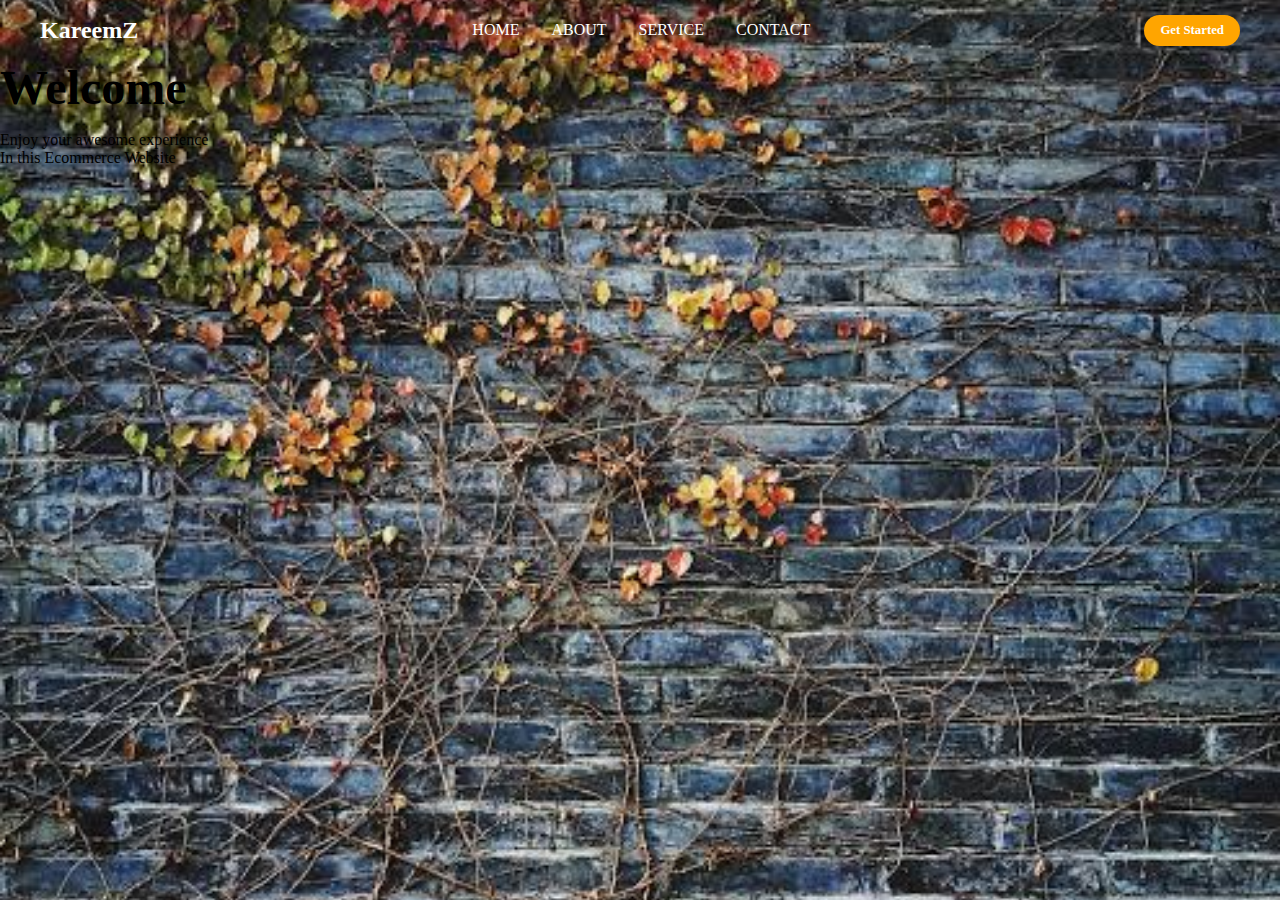
==== index.html @ e2806f8b "Update index.html" ====
<!DOCTYPE html>
<html lang="en">
  <head>
    <meta charset="UTF-8"/>
    <meta http-equiv="X-UA-COMPATIBLE" contents="IE=edge"/>
    <meta name="viewport" content="width=device-width, initial-scale=1.0"/>
    <link 
      rel="stylesheet"
      href="https://cdnjs.cloudflare.com/ajax/libs/font-awesome/6.2.1/css/all.min.css" 
      integrity="sha512-MV7K8+y+gLIBoVD59lQIYicR65iaqukzvf/nwasF0nqhPay5w/9lJmVM2hMDcnK1OnMGCdVK+iQrJ7lzPJQd1w==" 
      crossorigin="anonymous" 
      referrerpolicy="no-referrer"
      />
    <link rel="stylesheet" href="shop.css">
  </head>
  <body>
    <header>
      <div class="navbar">
        <div class="logo"><a href="#">KareemZ</a></div>
        <ul class="links">
          <li><a href="index.html">HOME</a></li>
          <li><a href="about.html">ABOUT</a></li>
          <li><a href="service.html">SERVICE</a></li>
          <li><a href="contact.html">CONTACT</a></li>
        </ul>
        <a href="shop.html" class="action_btn">Get Started</a
        <div class="toggle_btn"></div>
       <i class="fa-solid fa-bars"></i>
      </div>
    </div>
    
     <div class="dropdown_menu">
       <li><a href="hero">HOME</a></li>
          <li><a href="about">ABOUT</a></li>
          <li><a href="services">SERVICE</a></li>
          <li><a href="contact">CONTACT</a></li>
          <li><a href="#" class="action_btn">Get Started</a></li>
     </div>
    </header>
    
    <main>
      <selection id="hero">
        <h1>Welcome</h1>
        <p>
          Enjoy your awesome experience<br />
          In this Ecommerce Website
        </p>
      <script>
        navnar = document.querySelector(".navbar");
        navbar.onlclick = function() {  
          navbar=document.querySelector(".navbar")
          navbar.classList.toggle(".active");
          toggleBtnIcon.classList =isOpen
          ? 'fa-solid fa-xmark'
          : 'fa-solid fa-bars'
        }
      </script>
    </main>
  </body>
</html>
---- shop.css ----
* {
   margin: 0;
   padding: 0;
   box-sizing: border-box;
   font-family:'Open Sans' sans-serif;
}
 
body {
  height: 100vh;
  background-color: #000;
  background-image: url(img.jpg);
  background-size: cover;
  background-position: center;
}

li {
  list-style: none;
}

a {
  text-decoration: none;
  color: #fff;
  font-size: 1rem; 
}

a:hover {
  color:orange;
}
/* HEADER */
header {
  position: relative;
  padding: 0 2rem;
}

.navbar {
  width: 100%;
  height: 60px;
  max-width: 1200px;
  margin: 0 auto;
  display: flex;
  align-items: center;
  justify-content: space-between;
}

.navbar .logo a {
  font-size: 1.5rem;
  font-weight: bold;
}
.navbar .links {
  display: flex;
  gap: 2rem;
}

.navbar .toggle_btn {
  color: #fff;
  font-size: 1.5 rem;
  cursor: pointer;
  display:none;
}

.action_btn {
  background-color: orange;
  color: #fff;
  padding: 0.5rem 1rem;
  border: none;
  outline: none;
  border-radius: 20px;
  font-size: 0.8rem;
  font-weight: bold;
  cursor: pointer;
  transition: scale 0.2 ease;
}

* {
   margin: 0;
   padding: 0;
   box-sizing: border-box;
   font-family:'Open Sans' sans-serif;
}
 
body {
  height: 100vh;
  background-color: #000;
  background-image: url(img.jpg);
  background-size: cover;
  background-position: center;
}

li {
  list-style: none;
}

a {
  text-decoration: none;
  color: #fff;
  font-size: 1rem; 
}

a:hover {
  color:orange;
}
/* HEADER */
header {
  position: relative;
  padding: 0 2rem;
}

.navbar {
  width: 100%;
  height: 60px;
  max-width: 1200px;
  margin: 0 auto;
  display: flex;
  align-items: center;
  justify-content: space-between;
}

.navbar .logo a {
  font-size: 1.5rem;
  font-weight: bold;
}
.navbar .links {
  display: flex;
  gap: 2rem;
}

.navbar .toggle_btn {
  color: #fff;
  font-size: 1.5 rem;
  cursor: pointer;
  display:none;
}

.action_btn {
  background-color: orange;
  color: #fff;
  padding: 0.5rem 1rem;
  border: none;
  outline: none;
  border-radius: 20px;
  font-size: 0.8rem;
  font-weight: bold;
  cursor: pointer;
  transition: scale 0.2 ease;
}

.action_btn:hover {
  scale: 1.05;
  color: #fff;
}

.action_btn:active {
  scale: 0.95;
}

/* DROPDOWN MENU */
.dropdown_menu{
  display: none;
  position: absolute;
  right: 2rem;
  top: 60px;
  height: 0;
  width: 300px;
  background: rgba(255, 255, 255, 0.1);
  backdrop-filter: blur(15px);
  border-radius: 10px;
  overflow: hidden;
  transition: height 0.2s cubic-bezier(0.175, 0.885, 0.32, 1.275)
}

  .dropdown_menu.open{
    height: 240px;
  }

  .dropdown_menu {
    padding: 0.7rem;
    display: flex;
    align-items: center;
    justify-content: center;
  }
  
  .dropdown_menu .action_btn {
    width: 100%;
    display: flex;
    justify-content: center;
  }
  
  /* HERO */
  section#hero{
    height: calc(100vh - 60px);
    display: flex;
    flex-direction: column;
    align-items: center;
    justify-content: center;
    text-align: center;
    color: #fff;
  }
  
  #hero h1{
    font-size: 3rem;
    margin-bottom: 1rem;
  }
  
/* RESPONSIVE DESIGN */
@media (max-width: 992px) {
  .navbar .links,
  .navbar .action_btn{
    display: none;
  }
  
  .navbar .toggle_btn {
    display: block;
  }
  
  .dropdown_menu {
    display: block;
  }
}

@media (max-width: 576px) {
  .dropdown_menu{
    left: 2rem;
    width: unset;
  }
}￼Enter.action_btn:hover {
  scale: 1.05;
  color: #fff;
}

.action_btn:active {
  scale: 0.95;
}

/* DROPDOWN MENU */
.dropdown_menu{
  display: none;
  position: absolute;
  right: 2rem;
  top: 60px;
  height: 0;
  width: 300px;
  background: rgba(255, 255, 255, 0.1);
  backdrop-filter: blur(15px);
  border-radius: 10px;
  overflow: hidden;
  transition: height 0.2s cubic-bezier(0.175, 0.885, 0.32, 1.275)
}

  .dropdown_menu.open{
    height: 240px;
 .dropdown_menu {
    padding: 0.7rem;
    display: flex;
    align-items: center;
    justify-content: center;
  }
  
  .dropdown_menu .action_btn {
    width: 100%;
    display: flex;
    justify-content: center;
  }
  
  /* HERO */
  section#hero{
    height: calc(100vh - 60px);
    display: flex;
    flex-direction: column;
    align-items: center;
    justify-content: center;
    text-align: center;
    color: #fff;
  }
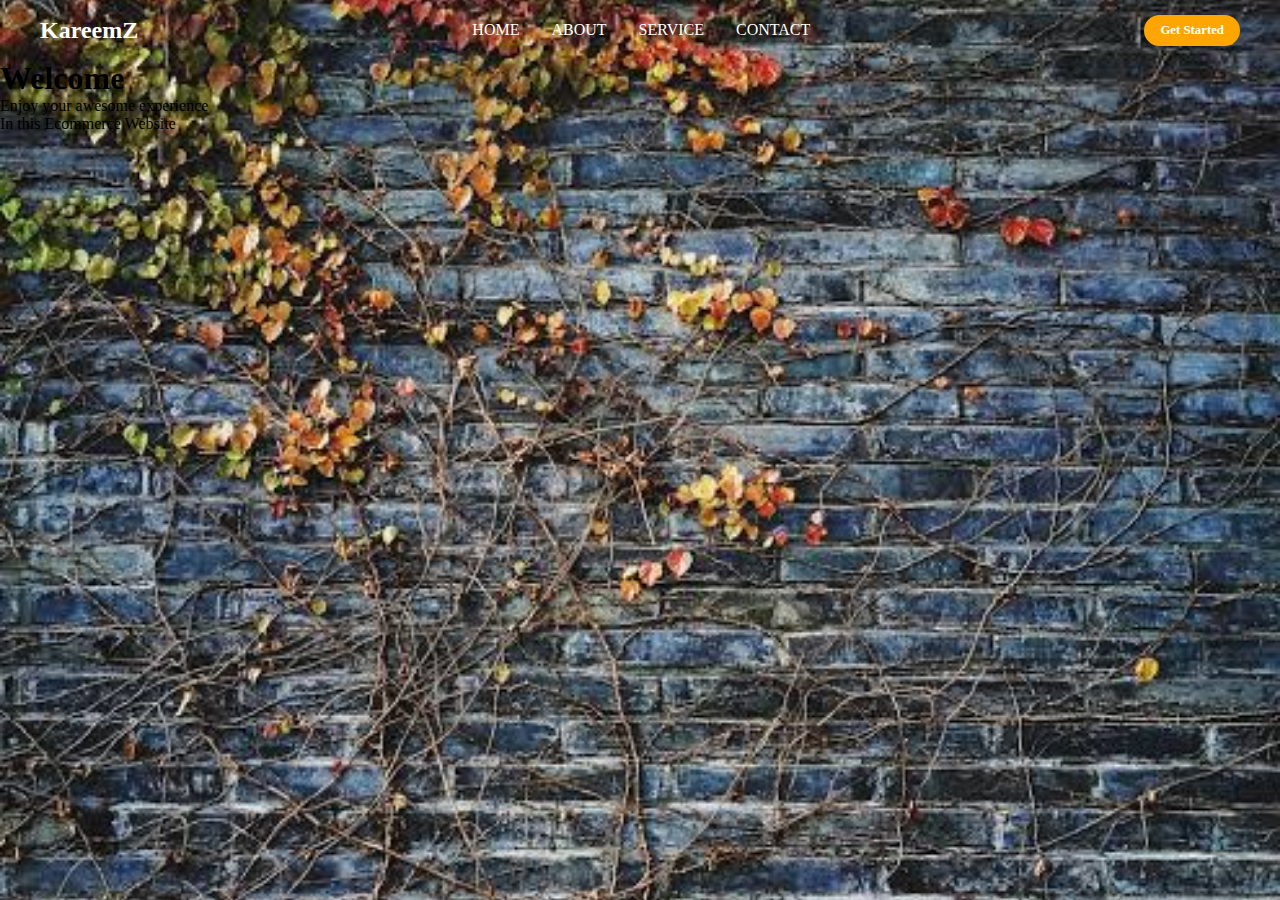
==== commit 5acae29f: "Update index.html" ====
--- a/index.html
+++ b/index.html
@@ -28,14 +28,6 @@
        <i class="fa-solid fa-bars"></i>
       </div>
     </div>
-    
-     <div class="dropdown_menu">
-       <li><a href="hero">HOME</a></li>
-          <li><a href="about">ABOUT</a></li>
-          <li><a href="services">SERVICE</a></li>
-          <li><a href="contact">CONTACT</a></li>
-          <li><a href="#" class="action_btn">Get Started</a></li>
-     </div>
     </header>
     
     <main>
--- a/shop.css
+++ b/shop.css
@@ -54,23 +54,6 @@
 .navbar .toggle_btn {
   color: #fff;
   font-size: 1.5 rem;
-  cursor: pointer;
-  display:none;
-}
-
-.action_btn {
-  background-color: orange;
-  color: #fff;
-  padding: 0.5rem 1rem;
-  border: none;
-  outline: none;
-  border-radius: 20px;
-  font-size: 0.8rem;
-  font-weight: bold;
-  cursor: pointer;
-  transition: scale 0.2 ease;
-}
-
 * {
    margin: 0;
    padding: 0;
@@ -154,8 +137,8 @@
 }
 
 /* DROPDOWN MENU */
-.dropdown_menu{
-  display: none;
+.dropdown_menu {
+  display:none;
   position: absolute;
   right: 2rem;
   top: 60px;
@@ -168,61 +151,61 @@
   transition: height 0.2s cubic-bezier(0.175, 0.885, 0.32, 1.275)
 }
 
-  .dropdown_menu.open{
-    height: 240px;
-  }
-
-  .dropdown_menu {
-    padding: 0.7rem;
-    display: flex;
-    align-items: center;
-    justify-content: center;
-  }
-  
-  .dropdown_menu .action_btn {
-    width: 100%;
-    display: flex;
-    justify-content: center;
-  }
-  
-  /* HERO */
-  section#hero{
-    height: calc(100vh - 60px);
-    display: flex;
-    flex-direction: column;
-    align-items: center;
-    justify-content: center;
-    text-align: center;
-    color: #fff;
-  }
-  
-  #hero h1{
-    font-size: 3rem;
-    margin-bottom: 1rem;
-  }
-  
-/* RESPONSIVE DESIGN */
-@media (max-width: 992px) {
-  .navbar .links,
-  .navbar .action_btn{
-    display: none;
-  }
-  
-  .navbar .toggle_btn {
-    display: block;
-  }
-  
-  .dropdown_menu {
-    display: block;
-  }
-}
-
-@media (max-width: 576px) {
-  .dropdown_menu{
-    left: 2rem;
-    width: unset;
-  }
-}￼Enter.action_btn:hover {
+.navbar.active{
+  height: 450px
+}
+
+.dropdown_menu.open{
+  height: 240px;
+}
+
+.dropdown_menu li {
+  padding: 0.7rem;
+  display: flex;
+  align-items: center;
+  justify-content: center;
+}
+
+.dropdown_menu .action_btn{
+  width: 100%;
+  display: flex;
+  justify-content: center;
+}
+
+/* HERO */
+selection#hero{
+  height: calc(100vh - 60px);
+  display: flex;
+  flex-direction: column;
+  align-items: center;
+  justify-content: center;
+  text-align: center;
+  color: #fff;
+}
+
+#hero h1 {
+  font-size: 3rem;
+  margin-bottom: 1rem;
+}
+
+￼Enter  cursor: pointer;
+  display:none;
+}
+
+.action_btn {
+  background-color: orange;
+  color: #fff;
+  padding: 0.5rem 1rem;
+  border: none;
+  outline: none;
+  border-radius: 20px;
+  font-size: 0.8rem;
+  font-weight: bold;
+  cursor: pointer;
+  transition: scale 0.2 ease;
+}
+
+.action_btn:hover {
   scale: 1.05;
   color: #fff;
 }
@@ -231,9 +214,9 @@
   scale: 0.95;
 }
 
-/* DROPDOWN MENU */
-.dropdown_menu{
-  display: none;
+PDOWN MENU */
+.dropdown_menu {
+  display:none;
   position: absolute;
   right: 2rem;
   top: 60px;
@@ -246,29 +229,15 @@
   transition: height 0.2s cubic-bezier(0.175, 0.885, 0.32, 1.275)
 }
 
-  .dropdown_menu.open{
-    height: 240px;
- .dropdown_menu {
-    padding: 0.7rem;
-    display: flex;
-    align-items: center;
-    justify-content: center;
-  }
-  
-  .dropdown_menu .action_btn {
-    width: 100%;
-    display: flex;
-    justify-content: center;
-  }
-  
-  /* HERO */
-  section#hero{
-    height: calc(100vh - 60px);
-    display: flex;
-    flex-direction: column;
-    align-items: center;
-    justify-content: center;
-    text-align: center;
-    color: #fff;
-  }
-  
+.navbar.active{
+  height: 450px
+}
+
+.dropdown_menu.open{
+  height: 240px;
+}
+
+.dropdown_menu li {
+  padding: 0.7rem;
+  display: flex;
+}
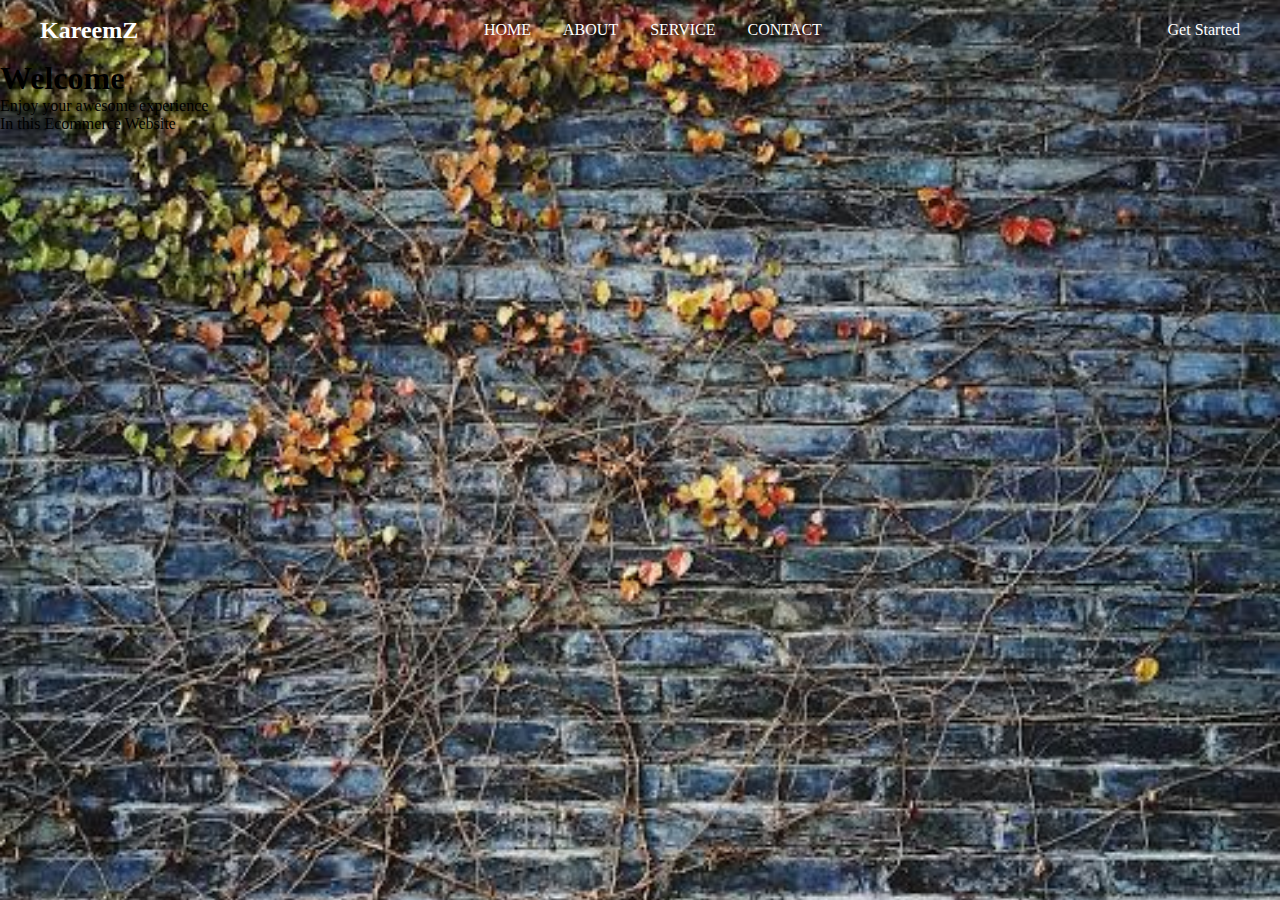
==== commit 66f7824c: "Update index.html" ====
--- a/index.html
+++ b/index.html
@@ -28,6 +28,8 @@
        <i class="fa-solid fa-bars"></i>
       </div>
     </div>
+    
+
     </header>
     
     <main>
@@ -38,7 +40,7 @@
           In this Ecommerce Website
         </p>
       <script>
-        navnar = document.querySelector(".navbar");
+        navbar = document.querySelector(".navbar");
         navbar.onlclick = function() {  
           navbar=document.querySelector(".navbar")
           navbar.classList.toggle(".active");
@@ -49,4 +51,4 @@
       </script>
     </main>
   </body>
-</html>
+          </html>
--- a/shop.css
+++ b/shop.css
@@ -188,56 +188,3 @@
   margin-bottom: 1rem;
 }
 
-￼Enter  cursor: pointer;
-  display:none;
-}
-
-.action_btn {
-  background-color: orange;
-  color: #fff;
-  padding: 0.5rem 1rem;
-  border: none;
-  outline: none;
-  border-radius: 20px;
-  font-size: 0.8rem;
-  font-weight: bold;
-  cursor: pointer;
-  transition: scale 0.2 ease;
-}
-
-.action_btn:hover {
-  scale: 1.05;
-  color: #fff;
-}
-
-.action_btn:active {
-  scale: 0.95;
-}
-
-PDOWN MENU */
-.dropdown_menu {
-  display:none;
-  position: absolute;
-  right: 2rem;
-  top: 60px;
-  height: 0;
-  width: 300px;
-  background: rgba(255, 255, 255, 0.1);
-  backdrop-filter: blur(15px);
-  border-radius: 10px;
-  overflow: hidden;
-  transition: height 0.2s cubic-bezier(0.175, 0.885, 0.32, 1.275)
-}
-
-.navbar.active{
-  height: 450px
-}
-
-.dropdown_menu.open{
-  height: 240px;
-}
-
-.dropdown_menu li {
-  padding: 0.7rem;
-  display: flex;
-}
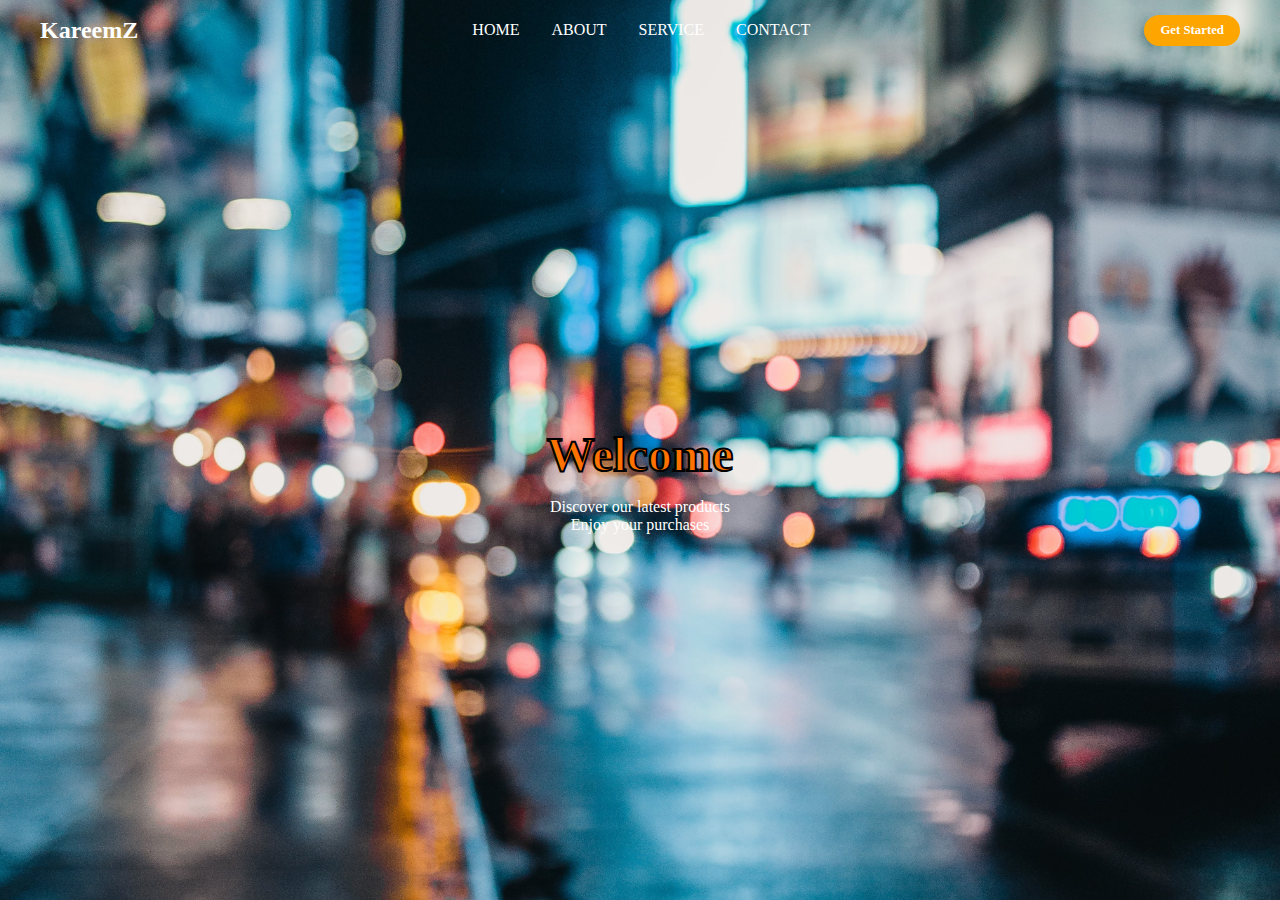
==== commit cebcb2ce: "Update index.html" ====
--- a/index.html
+++ b/index.html
@@ -36,8 +36,8 @@
       <selection id="hero">
         <h1>Welcome</h1>
         <p>
-          Enjoy your awesome experience<br />
-          In this Ecommerce Website
+          Discover our latest products<br />
+          Enjoy your purchases
         </p>
       <script>
         navbar = document.querySelector(".navbar");
--- a/shop.css
+++ b/shop.css
@@ -1,59 +1,3 @@
-* {
-   margin: 0;
-   padding: 0;
-   box-sizing: border-box;
-   font-family:'Open Sans' sans-serif;
-}
- 
-body {
-  height: 100vh;
-  background-color: #000;
-  background-image: url(img.jpg);
-  background-size: cover;
-  background-position: center;
-}
-
-li {
-  list-style: none;
-}
-
-a {
-  text-decoration: none;
-  color: #fff;
-  font-size: 1rem; 
-}
-
-a:hover {
-  color:orange;
-}
-/* HEADER */
-header {
-  position: relative;
-  padding: 0 2rem;
-}
-
-.navbar {
-  width: 100%;
-  height: 60px;
-  max-width: 1200px;
-  margin: 0 auto;
-  display: flex;
-  align-items: center;
-  justify-content: space-between;
-}
-
-.navbar .logo a {
-  font-size: 1.5rem;
-  font-weight: bold;
-}
-.navbar .links {
-  display: flex;
-  gap: 2rem;
-}
-
-.navbar .toggle_btn {
-  color: #fff;
-  font-size: 1.5 rem;
 * {
    margin: 0;
    padding: 0;
@@ -186,5 +130,12 @@
 #hero h1 {
   font-size: 3rem;
   margin-bottom: 1rem;
+  color: #ff7200;
+  -webkit-text-stroke: 2px #000;
+}
+#hero p {
+   font:arial;
+   color:#fff;
 }
 
+
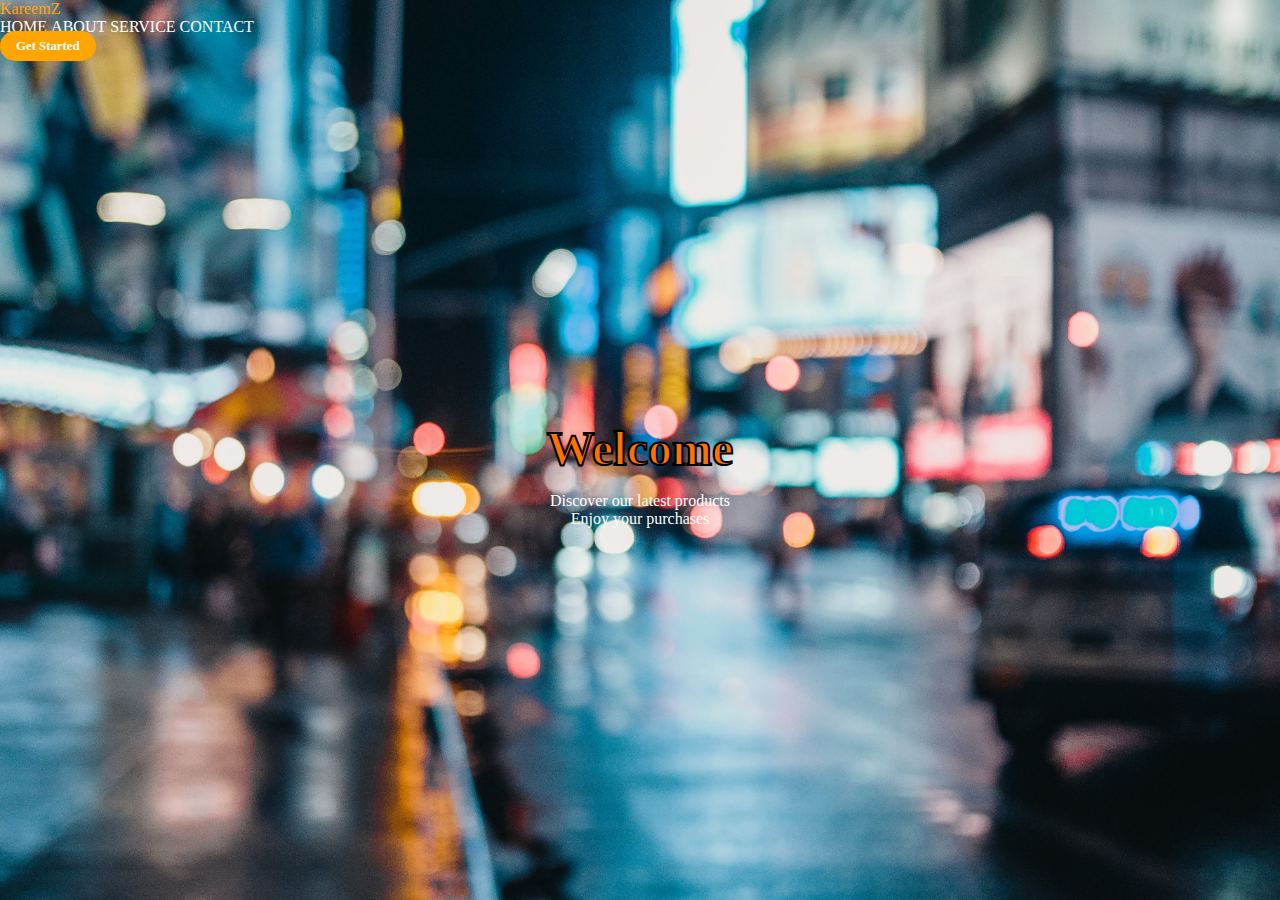
==== commit 2d7f7d42: "Update index.html" ====
--- a/index.html
+++ b/index.html
@@ -14,19 +14,18 @@
     <link rel="stylesheet" href="shop.css">
   </head>
   <body>
-    <header>
-      <div class="navbar">
-        <div class="logo"><a href="#">KareemZ</a></div>
-        <ul class="links">
-          <li><a href="index.html">HOME</a></li>
-          <li><a href="about.html">ABOUT</a></li>
-          <li><a href="service.html">SERVICE</a></li>
-          <li><a href="contact.html">CONTACT</a></li>
-        </ul>
+  
+     
+        <div class="header"><a href="#">KareemZ</a></div>
+        <div class="nav">
+          <a href="index.html">HOME</a>
+          <a href="about.html">ABOUT</a>
+          <a href="service.html">SERVICE</a>
+          <a href="contact.html">CONTACT</a>
+        </div>
         <a href="shop.html" class="action_btn">Get Started</a
         <div class="toggle_btn"></div>
        <i class="fa-solid fa-bars"></i>
-      </div>
     </div>
     
 
--- a/shop.css
+++ b/shop.css
@@ -7,10 +7,12 @@
  
 body {
   height: 100vh;
-  background-color: #000;
-  background-image: url(img.jpg);
+  background: url(img.jpg);
   background-size: cover;
   background-position: center;
+   width:auto;
+   background-attachment:fixed;
+   background-repeat:no-repeat;
 }
 
 li {
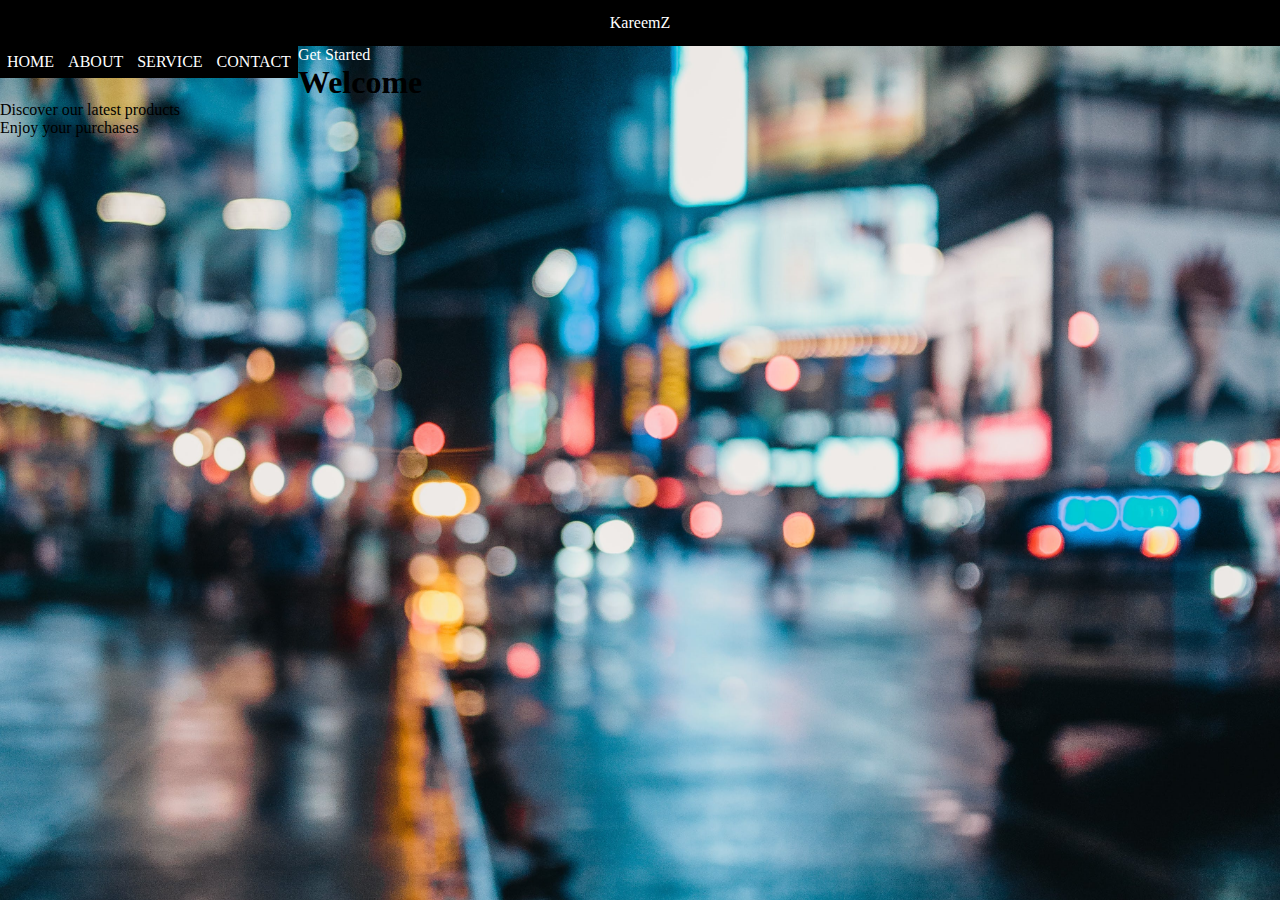
==== commit fba7e3ba: "Update index.html" ====
--- a/index.html
+++ b/index.html
@@ -23,9 +23,8 @@
           <a href="service.html">SERVICE</a>
           <a href="contact.html">CONTACT</a>
         </div>
-        <a href="shop.html" class="action_btn">Get Started</a
-        <div class="toggle_btn"></div>
-       <i class="fa-solid fa-bars"></i>
+    <div class="shop">
+        <a href="shop.html" class="action_btn">Get Started</a>
     </div>
     
 
--- a/shop.css
+++ b/shop.css
@@ -15,9 +15,7 @@
    background-repeat:no-repeat;
 }
 
-li {
-  list-style: none;
-}
+
 
 a {
   text-decoration: none;
@@ -26,118 +24,32 @@
 }
 
 a:hover {
-  color:orange;
-}
-/* HEADER */
-header {
-  position: relative;
-  padding: 0 2rem;
+ background-color:orange;
 }
 
-.navbar {
-  width: 100%;
-  height: 60px;
-  max-width: 1200px;
-  margin: 0 auto;
+.header {
+background-color:black;
+   padding:14px;
+  text-align:center;
+
+
+}
+
+.nav a{
+  float:left;
   display: flex;
   align-items: center;
-  justify-content: space-between;
+  justify-content: ;
+flex-wrap:wrap;
+   flex-basis:auto;
+
 }
+.nav a{
+ background-color: black;
+padding:7px;
 
-.navbar .logo a {
-  font-size: 1.5rem;
-  font-weight: bold;
-}
-.navbar .links {
-  display: flex;
-  gap: 2rem;
-}
-
-.navbar .toggle_btn {
-  color: #fff;
-  font-size: 1.5 rem;
-  cursor: pointer;
-  display:none;
-}
-
-.action_btn {
-  background-color: orange;
-  color: #fff;
-  padding: 0.5rem 1rem;
-  border: none;
-  outline: none;
-  border-radius: 20px;
-  font-size: 0.8rem;
-  font-weight: bold;
-  cursor: pointer;
-  transition: scale 0.2 ease;
-}
-
-.action_btn:hover {
-  scale: 1.05;
-  color: #fff;
-}
-
-.action_btn:active {
-  scale: 0.95;
-}
-
-/* DROPDOWN MENU */
-.dropdown_menu {
-  display:none;
-  position: absolute;
-  right: 2rem;
-  top: 60px;
-  height: 0;
-  width: 300px;
-  background: rgba(255, 255, 255, 0.1);
-  backdrop-filter: blur(15px);
-  border-radius: 10px;
-  overflow: hidden;
-  transition: height 0.2s cubic-bezier(0.175, 0.885, 0.32, 1.275)
-}
-
-.navbar.active{
-  height: 450px
-}
-
-.dropdown_menu.open{
-  height: 240px;
-}
-
-.dropdown_menu li {
-  padding: 0.7rem;
-  display: flex;
-  align-items: center;
-  justify-content: center;
-}
-
-.dropdown_menu .action_btn{
-  width: 100%;
-  display: flex;
-  justify-content: center;
-}
-
-/* HERO */
-selection#hero{
-  height: calc(100vh - 60px);
-  display: flex;
-  flex-direction: column;
-  align-items: center;
-  justify-content: center;
-  text-align: center;
-  color: #fff;
-}
-
-#hero h1 {
-  font-size: 3rem;
-  margin-bottom: 1rem;
-  color: #ff7200;
-  -webkit-text-stroke: 2px #000;
-}
-#hero p {
-   font:arial;
-   color:#fff;
+   
 }
 
 
+
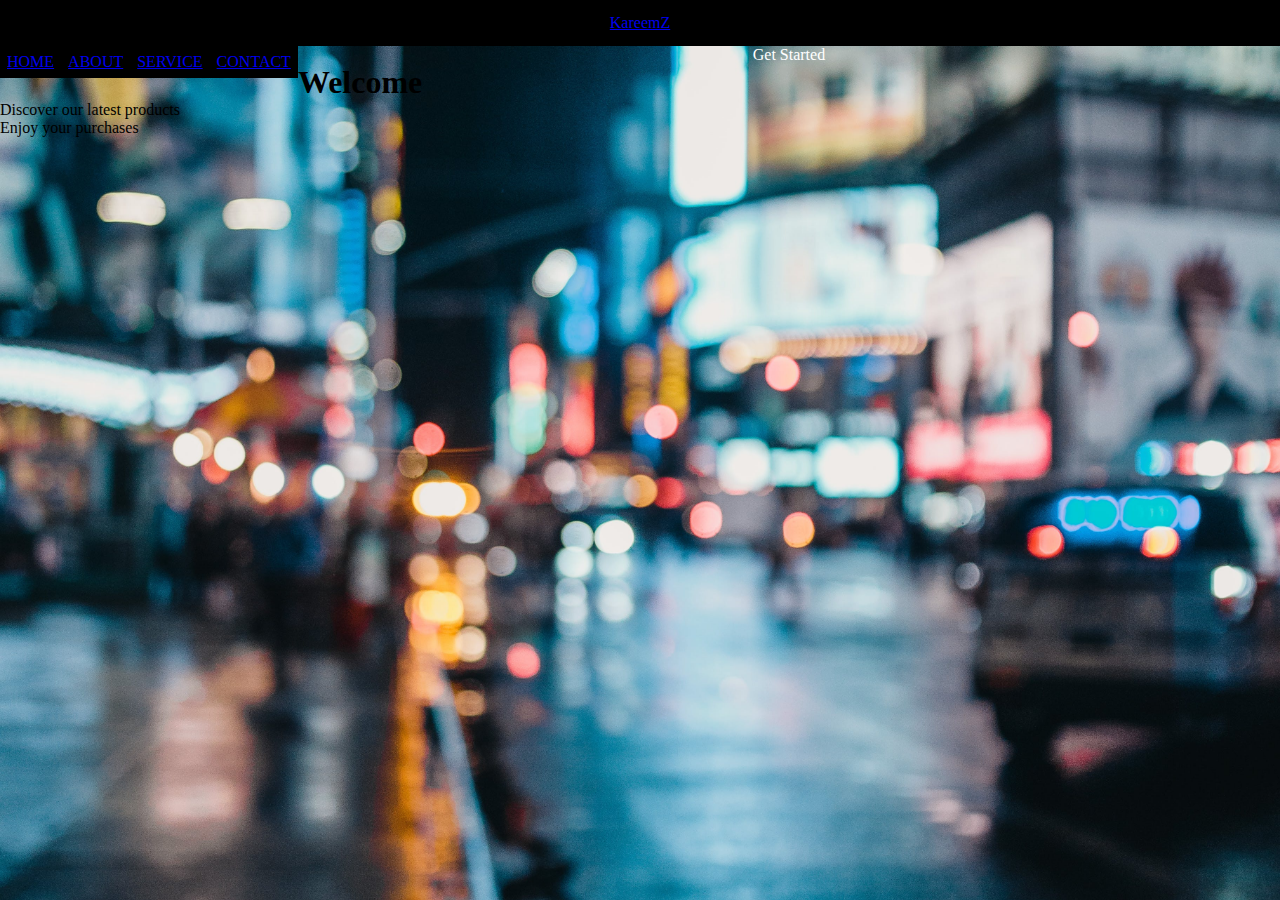
==== commit 29f3460e: "Update index.html" ====
--- a/index.html
+++ b/index.html
@@ -27,14 +27,11 @@
         <a href="shop.html" class="action_btn">Get Started</a>
     </div>
     
-
-    </header>
-    
-    <main>
-      <selection id="hero">
+  
+    <div class="pa">
         <h1>Welcome</h1>
         <p>
-          Discover our latest products<br />
+          Discover our latest products<br>
           Enjoy your purchases
         </p>
       <script>
--- a/shop.css
+++ b/shop.css
@@ -17,13 +17,16 @@
 
 
 
-a {
+.shop a{
   text-decoration: none;
-  color: #fff;
+  color:white;
   font-size: 1rem; 
+   text-align:center;
+   justify-content:center;
+   display:flex;
 }
 
-a:hover {
+.shop:hover {
  background-color:orange;
 }
 
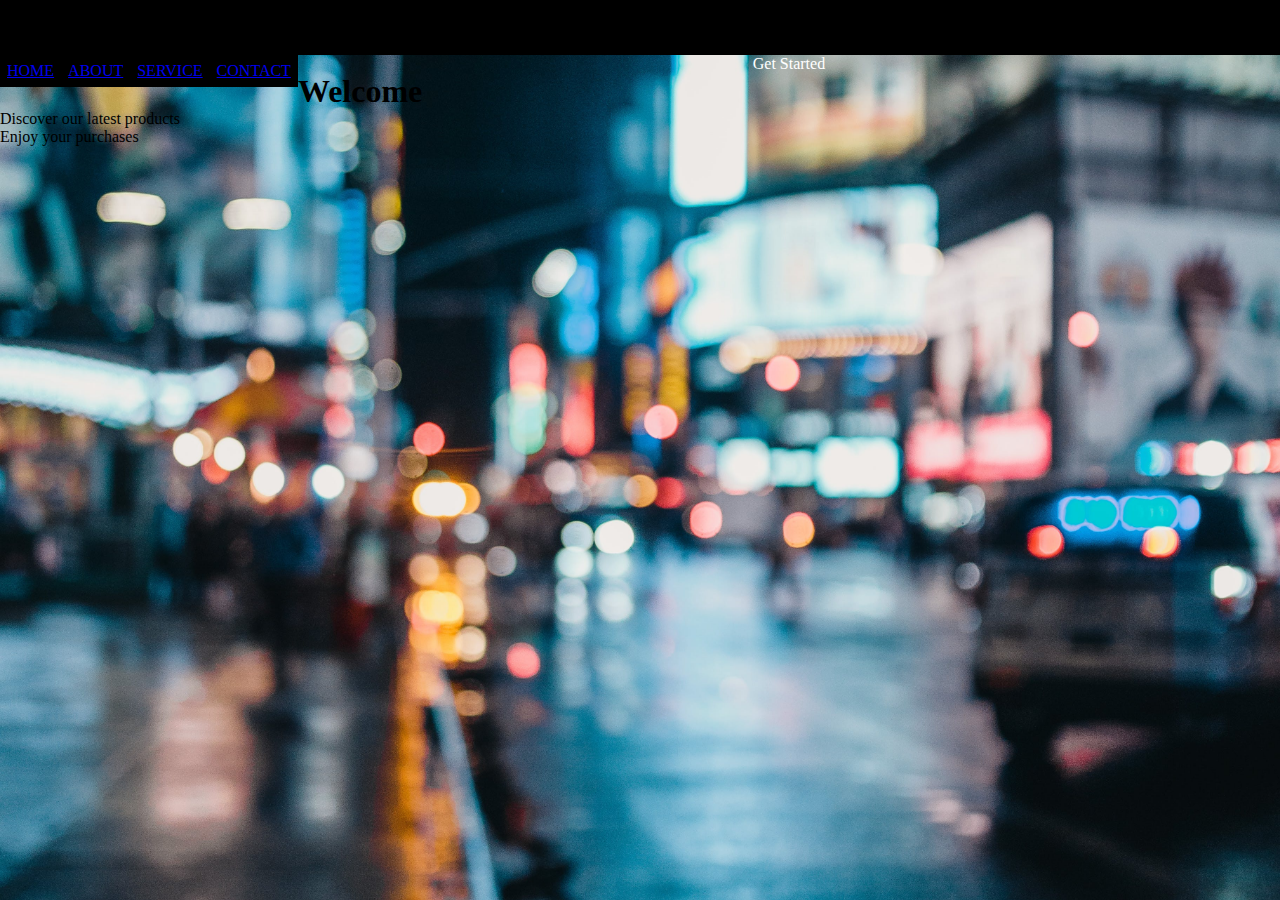
==== commit 5cf88374: "Update index.html" ====
--- a/index.html
+++ b/index.html
@@ -16,7 +16,7 @@
   <body>
   
      
-        <div class="header"><a href="#">KareemZ</a></div>
+        <div class="header"><h2>KareemZ</h2></div>
         <div class="nav">
           <a href="index.html">HOME</a>
           <a href="about.html">ABOUT</a>
@@ -34,16 +34,5 @@
           Discover our latest products<br>
           Enjoy your purchases
         </p>
-      <script>
-        navbar = document.querySelector(".navbar");
-        navbar.onlclick = function() {  
-          navbar=document.querySelector(".navbar")
-          navbar.classList.toggle(".active");
-          toggleBtnIcon.classList =isOpen
-          ? 'fa-solid fa-xmark'
-          : 'fa-solid fa-bars'
-        }
-      </script>
-    </main>
   </body>
           </html>
